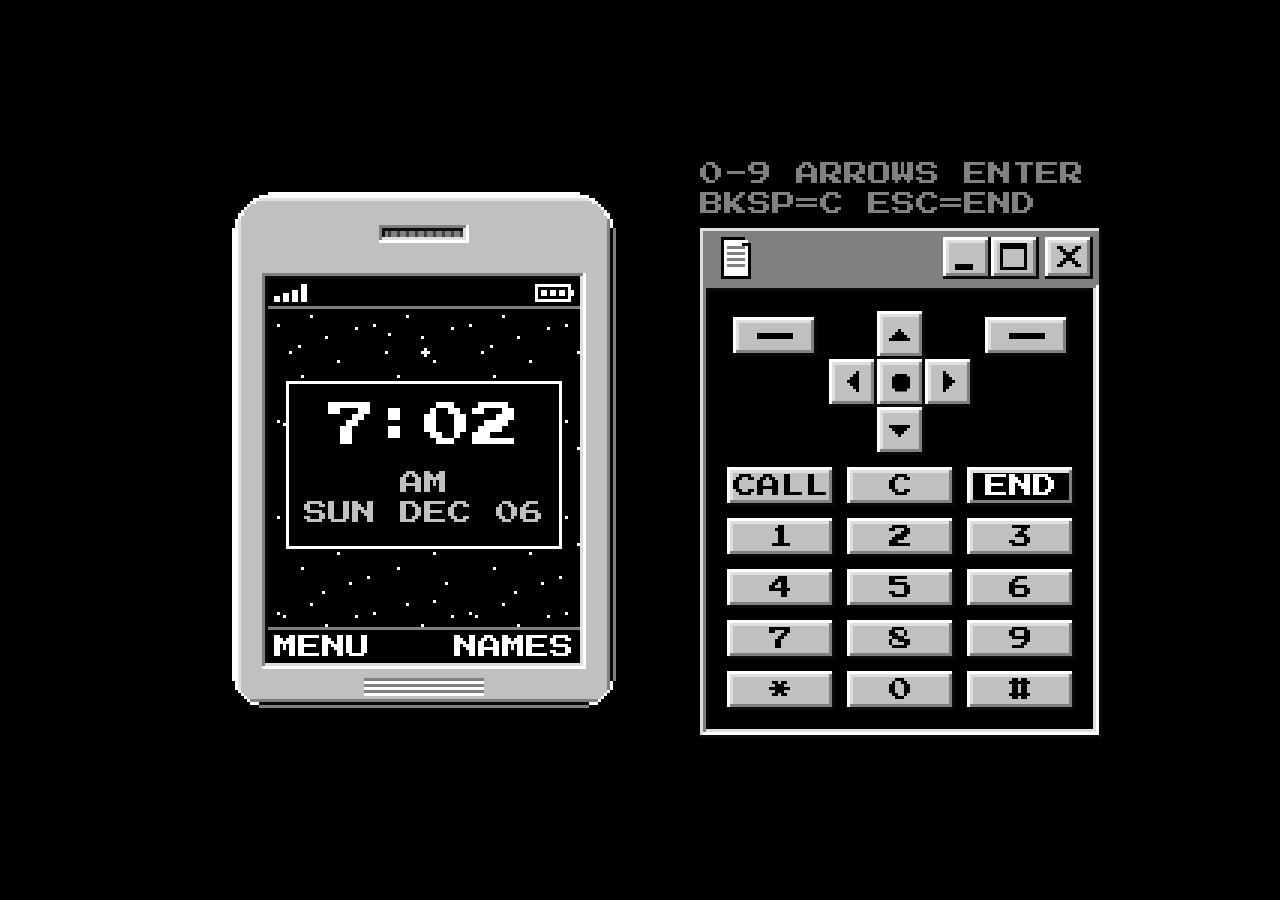
==== phone.html @ 91fae692 "phone" ====
<!DOCTYPE html>
<html lang="en">
<head>
<meta charset="UTF-8" />
<meta name="viewport" content="width=device-width, initial-scale=1.0" />
<title>Phone</title>
<link rel="stylesheet" href="window.css" />
<link rel="stylesheet" href="phone.css" />
</head>
<body>

<main class="stage">

  <!-- 左：手机屏幕 -->
  <section class="phone" aria-label="Phone">
    <div class="phone-shell"></div>
    <div class="phone-body">
      <span class="earpiece" aria-hidden="true"></span>

      <div class="lcd-frame">
        <div class="lcd" aria-live="polite">
          <div class="status" aria-hidden="true">
            <span class="sig"><i></i><i></i><i></i><i></i></span>
            <span class="bat"><i></i><i></i><i></i></span>
          </div>
          <div class="view" id="view"></div>
          <div class="soft"><span id="soft-l"></span><span id="soft-r"></span></div>
        </div>
      </div>

      <span class="hinge" aria-hidden="true"></span>
    </div>
  </section>

  <p class="hint">0-9 ARROWS ENTER<br>BKSP=C  ESC=END</p>

  <!-- 右：键盘小窗口 -->
  <div class="win keypad-win" aria-label="Keypad">

    <div class="win-title">
      <span class="win-icon"></span>
      <span class="win-btns">
        <button class="win-btn min" aria-label="Minimize" tabindex="-1"></button>
        <button class="win-btn max" aria-label="Maximize" tabindex="-1"></button>
        <button class="win-btn close" aria-label="Close" tabindex="-1"></button>
      </span>
    </div>

    <div class="win-body">
      <div class="win-content keypad" id="keypad">

        <div class="pad-top">
          <button class="key soft-key" data-key="soft-l" aria-label="Left soft key" tabindex="-1"></button>
          <div class="dpad">
            <button class="win-btn win-arrow up"    data-key="up"    aria-label="Up"    tabindex="-1"></button>
            <button class="win-btn win-arrow left"  data-key="left"  aria-label="Left"  tabindex="-1"></button>
            <button class="key ok"                  data-key="ok"    aria-label="OK"    tabindex="-1"></button>
            <button class="win-btn win-arrow right" data-key="right" aria-label="Right" tabindex="-1"></button>
            <button class="win-btn win-arrow down"  data-key="down"  aria-label="Down"  tabindex="-1"></button>
          </div>
          <button class="key soft-key" data-key="soft-r" aria-label="Right soft key" tabindex="-1"></button>
        </div>

        <div class="pad-row">
          <button class="key" data-key="call" tabindex="-1">CALL</button>
          <button class="key" data-key="c" aria-label="Clear" tabindex="-1">C</button>
          <button class="key inv" data-key="end" tabindex="-1">END</button>
        </div>

        <div class="pad-nums">
          <button class="key" data-key="1" tabindex="-1">1</button>
          <button class="key" data-key="2" tabindex="-1">2</button>
          <button class="key" data-key="3" tabindex="-1">3</button>
          <button class="key" data-key="4" tabindex="-1">4</button>
          <button class="key" data-key="5" tabindex="-1">5</button>
          <button class="key" data-key="6" tabindex="-1">6</button>
          <button class="key" data-key="7" tabindex="-1">7</button>
          <button class="key" data-key="8" tabindex="-1">8</button>
          <button class="key" data-key="9" tabindex="-1">9</button>
          <button class="key" data-key="*" tabindex="-1">*</button>
          <button class="key" data-key="0" tabindex="-1">0</button>
          <button class="key" data-key="#" tabindex="-1">#</button>
        </div>

      </div>
    </div>

  </div>

</main>

<script src="phone.js"></script>
</body>
</html>
---- window.css ----
@import url('https://fonts.googleapis.com/css2?family=Press+Start+2P&display=swap');

/* ===== 像素窗口（Win95 记事本样式，灰阶） =====
   --px 是一个"像素"在屏幕上的大小。和星空背景的 PIXEL_CSS 保持一致，像素点大小就对得上。
   窗口的大小、位置在标签的 style 里改（--w / --h / left / top）。
*/
:root {
  --px: 1px;
  --font: "Press Start 2P", "Courier New", monospace;

  /* 图标（像素画） */
  --m-min: url("data:image/svg+xml,%3Csvg xmlns='http://www.w3.org/2000/svg' width='16' height='14' viewBox='0 0 16 14' shape-rendering='crispEdges'%3E%3Cpath fill='%23000' d='M4 9h6v1h-6zM4 10h6v1h-6z'/%3E%3C/svg%3E");
  --m-max: url("data:image/svg+xml,%3Csvg xmlns='http://www.w3.org/2000/svg' width='16' height='14' viewBox='0 0 16 14' shape-rendering='crispEdges'%3E%3Cpath fill='%23000' d='M3 2h9v1h-9zM3 3h9v1h-9zM3 4h1v1h-1zM11 4h1v1h-1zM3 5h1v1h-1zM11 5h1v1h-1zM3 6h1v1h-1zM11 6h1v1h-1zM3 7h1v1h-1zM11 7h1v1h-1zM3 8h1v1h-1zM11 8h1v1h-1zM3 9h1v1h-1zM11 9h1v1h-1zM3 10h9v1h-9z'/%3E%3C/svg%3E");
  --m-close: url("data:image/svg+xml,%3Csvg xmlns='http://www.w3.org/2000/svg' width='16' height='14' viewBox='0 0 16 14' shape-rendering='crispEdges'%3E%3Cpath fill='%23000' d='M4 3h2v1h-2zM10 3h2v1h-2zM5 4h2v1h-2zM9 4h2v1h-2zM6 5h4v1h-4zM7 6h2v1h-2zM6 7h4v1h-4zM5 8h2v1h-2zM9 8h2v1h-2zM4 9h2v1h-2zM10 9h2v1h-2z'/%3E%3C/svg%3E");
  --m-up: url("data:image/svg+xml,%3Csvg xmlns='http://www.w3.org/2000/svg' width='16' height='16' viewBox='0 0 16 16' shape-rendering='crispEdges'%3E%3Cpath fill='%23000' d='M7 6h1v1h-1zM6 7h3v1h-3zM5 8h5v1h-5zM4 9h7v1h-7z'/%3E%3C/svg%3E");
  --m-down: url("data:image/svg+xml,%3Csvg xmlns='http://www.w3.org/2000/svg' width='16' height='16' viewBox='0 0 16 16' shape-rendering='crispEdges'%3E%3Cpath fill='%23000' d='M4 6h7v1h-7zM5 7h5v1h-5zM6 8h3v1h-3zM7 9h1v1h-1z'/%3E%3C/svg%3E");
  --m-left: url("data:image/svg+xml,%3Csvg xmlns='http://www.w3.org/2000/svg' width='16' height='16' viewBox='0 0 16 16' shape-rendering='crispEdges'%3E%3Cpath fill='%23000' d='M9 4h1v1h-1zM8 5h2v1h-2zM7 6h3v1h-3zM6 7h4v1h-4zM7 8h3v1h-3zM8 9h2v1h-2zM9 10h1v1h-1z'/%3E%3C/svg%3E");
  --m-right: url("data:image/svg+xml,%3Csvg xmlns='http://www.w3.org/2000/svg' width='16' height='16' viewBox='0 0 16 16' shape-rendering='crispEdges'%3E%3Cpath fill='%23000' d='M6 4h1v1h-1zM6 5h2v1h-2zM6 6h3v1h-3zM6 7h4v1h-4zM6 8h3v1h-3zM6 9h2v1h-2zM6 10h1v1h-1z'/%3E%3C/svg%3E");
  --grip: url("data:image/svg+xml,%3Csvg xmlns='http://www.w3.org/2000/svg' width='16' height='16' viewBox='0 0 16 16' shape-rendering='crispEdges'%3E%3Cpath fill='%23808080' d='M15 2h1v1h-1zM14 3h1v1h-1zM13 4h1v1h-1zM12 5h1v1h-1zM11 6h1v1h-1zM15 6h1v1h-1zM10 7h1v1h-1zM14 7h1v1h-1zM9 8h1v1h-1zM13 8h1v1h-1zM8 9h1v1h-1zM12 9h1v1h-1zM7 10h1v1h-1zM11 10h1v1h-1zM15 10h1v1h-1zM6 11h1v1h-1zM10 11h1v1h-1zM14 11h1v1h-1zM5 12h1v1h-1zM9 12h1v1h-1zM13 12h1v1h-1zM4 13h1v1h-1zM8 13h1v1h-1zM12 13h1v1h-1zM3 14h1v1h-1zM7 14h1v1h-1zM11 14h1v1h-1zM2 15h1v1h-1zM6 15h1v1h-1zM10 15h1v1h-1z'/%3E%3Cpath fill='%23fff' d='M15 3h1v1h-1zM14 4h1v1h-1zM13 5h1v1h-1zM12 6h1v1h-1zM11 7h1v1h-1zM15 7h1v1h-1zM10 8h1v1h-1zM14 8h1v1h-1zM9 9h1v1h-1zM13 9h1v1h-1zM8 10h1v1h-1zM12 10h1v1h-1zM7 11h1v1h-1zM11 11h1v1h-1zM15 11h1v1h-1zM6 12h1v1h-1zM10 12h1v1h-1zM14 12h1v1h-1zM5 13h1v1h-1zM9 13h1v1h-1zM13 13h1v1h-1zM4 14h1v1h-1zM8 14h1v1h-1zM12 14h1v1h-1zM3 15h1v1h-1zM7 15h1v1h-1zM11 15h1v1h-1z'/%3E%3C/svg%3E");
  --icon: url("data:image/svg+xml,%3Csvg xmlns='http://www.w3.org/2000/svg' width='16' height='16' viewBox='0 0 16 16' shape-rendering='crispEdges'%3E%3Cpath fill='%23000' d='M3 1h8v1h-8zM3 2h1v1h-1zM9 2h1v1h-1zM11 2h1v1h-1zM3 3h1v1h-1zM9 3h4v1h-4zM3 4h1v1h-1zM12 4h1v1h-1zM3 5h1v1h-1zM12 5h1v1h-1zM3 6h1v1h-1zM12 6h1v1h-1zM3 7h1v1h-1zM12 7h1v1h-1zM3 8h1v1h-1zM12 8h1v1h-1zM3 9h1v1h-1zM12 9h1v1h-1zM3 10h1v1h-1zM12 10h1v1h-1zM3 11h1v1h-1zM12 11h1v1h-1zM3 12h1v1h-1zM12 12h1v1h-1zM3 13h1v1h-1zM12 13h1v1h-1zM3 14h10v1h-10z'/%3E%3Cpath fill='%23fff' d='M4 2h8v1h-8zM4 3h6v1h-6zM4 4h1v1h-1zM11 4h1v1h-1zM4 5h8v1h-8zM4 6h1v1h-1zM11 6h1v1h-1zM4 7h8v1h-8zM4 8h1v1h-1zM11 8h1v1h-1zM4 9h8v1h-8zM4 10h1v1h-1zM11 10h1v1h-1zM4 11h8v1h-8zM4 12h8v1h-8zM4 13h8v1h-8z'/%3E%3Cpath fill='%23808080' d='M5 4h6v1h-6zM5 6h6v1h-6zM5 8h6v1h-6zM5 10h6v1h-6z'/%3E%3C/svg%3E");
}

.win {
  --u: var(--px);
  --face: #c0c0c0;
  --hi: #fff;
  --lo: #dfdfdf;
  --sh: #808080;
  --dk: #0a0a0a;
  --title-bg: #808080;       /* 没激活的标题栏：灰底 */
  --title-fg: #c0c0c0;

  /* 四种立体边：凸起 / 按下 / 凹陷 / 窗口外框 */
  --raised:
    inset calc(var(--u) * -1) calc(var(--u) * -1) var(--dk),
    inset var(--u) var(--u) var(--hi),
    inset calc(var(--u) * -2) calc(var(--u) * -2) var(--sh),
    inset calc(var(--u) * 2) calc(var(--u) * 2) var(--lo);
  --pressed:
    inset calc(var(--u) * -1) calc(var(--u) * -1) var(--hi),
    inset var(--u) var(--u) var(--dk),
    inset calc(var(--u) * -2) calc(var(--u) * -2) var(--lo),
    inset calc(var(--u) * 2) calc(var(--u) * 2) var(--sh);
  --sunken:
    inset calc(var(--u) * -1) calc(var(--u) * -1) var(--hi),
    inset var(--u) var(--u) var(--sh),
    inset calc(var(--u) * -2) calc(var(--u) * -2) var(--lo),
    inset calc(var(--u) * 2) calc(var(--u) * 2) var(--dk);
  --frame:
    inset calc(var(--u) * -1) calc(var(--u) * -1) var(--dk),
    inset var(--u) var(--u) var(--lo),
    inset calc(var(--u) * -2) calc(var(--u) * -2) var(--sh),
    inset calc(var(--u) * 2) calc(var(--u) * 2) var(--hi);

  position: absolute;
  box-sizing: border-box;
  display: flex;
  flex-direction: column;
  width: var(--w, 600px);
  height: var(--h, 420px);
  padding: calc(var(--u) * 1);
  color: #000;
  background: var(--face);
  box-shadow: var(--frame);
  font: calc(var(--u) * 4)/1 var(--font);
  user-select: none;
}
.win *, .win *::before, .win *::after { box-sizing: border-box; }

/* 当前正在用的窗口：标题栏变黑底白字 */
.win.active { --title-bg: #000; --title-fg: #fff; }

/* ---------- 标题栏 ---------- */
.win-title {
  flex: none;
  display: flex;
  align-items: center;
  height: calc(var(--u) * 18);
  padding: calc(var(--u) * 2) calc(var(--u) * 2) calc(var(--u) * 2) calc(var(--u) * 3);
  color: var(--title-fg);
  background: var(--title-bg);
}
.win-icon {
  flex: none;
  width: calc(var(--u) * 16);
  height: calc(var(--u) * 16);
  margin-right: calc(var(--u) * 3);
  background: var(--icon) center / 100% 100% no-repeat;
}
.win-name {
  flex: 1;
  min-width: 0;
  overflow: hidden;
  white-space: nowrap;
  text-overflow: ellipsis;
  text-shadow: var(--u) 0 0 currentColor;   /* 像素式"加粗" */
}
.win-btns { flex: none; display: flex; margin-left: auto; }
.win-btns .win-btn:last-child { margin-left: calc(var(--u) * 2); }

/* ---------- 按钮（标题栏三个 + 滚动条箭头） ---------- */
.win-btn {
  position: relative;
  flex: none;
  width: calc(var(--u) * 16);
  height: calc(var(--u) * 14);
  padding: 0;
  border: 0;
  color: #000;
  background: var(--face);
  box-shadow: var(--raised);
  cursor: pointer;
}
.win-btn::after {
  content: "";
  position: absolute;
  inset: 0;
  background: currentColor;
  -webkit-mask: var(--g) 0 0 / 100% 100% no-repeat;
          mask: var(--g) 0 0 / 100% 100% no-repeat;
}
.win-btn:active { box-shadow: var(--pressed); }
.win-btn:active::after { transform: translate(var(--u), var(--u)); }
.win-btn:focus-visible { outline: calc(var(--u)) dotted #000; outline-offset: calc(var(--u) * -4); }
.win-btn.min   { --g: var(--m-min); }
.win-btn.max   { --g: var(--m-max); }
.win-btn.close { --g: var(--m-close); }

.win-arrow { height: calc(var(--u) * 16); }
.win-arrow.up    { --g: var(--m-up); }
.win-arrow.down  { --g: var(--m-down); }
.win-arrow.left  { --g: var(--m-left); }
.win-arrow.right { --g: var(--m-right); }

/* 灰掉的箭头（没有内容可滚动时）：灰字 + 白色阴影 */
.win-arrow.is-off { cursor: default; color: var(--sh); }
.win-arrow.is-off::before {
  content: "";
  position: absolute;
  inset: 0;
  background: var(--hi);
  -webkit-mask: var(--g) 0 0 / 100% 100% no-repeat;
          mask: var(--g) 0 0 / 100% 100% no-repeat;
  transform: translate(var(--u), var(--u));
}
.win-arrow.is-off:active { box-shadow: var(--raised); }
.win-arrow.is-off:active::after { transform: none; }

/* ---------- 菜单栏 ---------- */
.win-menu {
  flex: none;
  display: flex;
  align-items: center;
  height: calc(var(--u) * 18);
  padding: 0 calc(var(--u) * 2);
}
.win-menu span { padding: calc(var(--u) * 3) calc(var(--u) * 6); cursor: default; }
.win-menu span:hover { color: var(--hi); background: #000; }
.win-menu u { text-decoration-thickness: var(--u); text-underline-offset: var(--u); }

/* ---------- 窗口主体：一圈凹陷边，里面是黑色内容区 ---------- */
.win-body {
  flex: 1;
  min-height: 0;
  display: grid;
  grid-template-columns: 1fr;
  grid-template-rows: 1fr;
  padding: calc(var(--u) * 2);
  background: var(--face);
  box-shadow: var(--sunken);
}
.win-content {
  min-width: 0;
  min-height: 0;
  overflow: hidden;
  color: #fff;
  background: #000;
}

/* 滚动条：加上 has-scroll 才会出现 */
.win-vscroll, .win-hscroll, .win-grip { display: none; }
.win.has-scroll .win-body {
  grid-template-columns: 1fr calc(var(--u) * 16);
  grid-template-rows: 1fr calc(var(--u) * 16);
}
.win.has-scroll .win-vscroll { display: flex; flex-direction: column; }
.win.has-scroll .win-hscroll { display: flex; }
.win.has-scroll .win-grip {
  display: block;
  background: var(--grip) 0 0 / 100% 100% no-repeat, var(--face);
}

/* 滚动条轨道：黑白相间的 1 像素棋盘格 */
.win-track {
  flex: 1;
  min-width: 0;
  min-height: 0;
  background:
    conic-gradient(var(--hi) 25%, var(--face) 0 50%, var(--hi) 0 75%, var(--face) 0)
    0 0 / calc(var(--u) * 2) calc(var(--u) * 2);
}


.win {
  position: absolute;
  left: 80px;
  top: 60px;
  --w: 300px;
  --h: 300px;
}

.win-title {
  cursor: grab;
  touch-action: none;
  user-select: none;
}

.win-title:active {
  cursor: grabbing;
}

.win-content {
  display: flex;
  justify-content: center;
  align-items: center;
}

.star-idle {
  display: block;
  width: 280px;
  height: auto;

  object-fit: contain;
  image-rendering: pixelated;
  animation: starIdle 3s ease-in-out infinite;
}

@keyframes starIdle {
  0%,
  100% {
    transform: translateY(0);
  }

  50% {
    transform: translateY(-4px);
  }
}


/* ================= 对话记录窗口（可滚动） =================
   用法：窗口加上 has-vscroll，内容区加上 win-scroll log；
   滚动条的外观和功能由 window.js 里的 initScroll 负责。
*/
.win-track { position: relative; }

.win.has-vscroll .win-body {
  grid-template-columns: 1fr calc(var(--u) * 16);
  grid-template-rows: 1fr;
}
.win.has-vscroll .win-vscroll { display: flex; flex-direction: column; }

/* 内容区自己滚动，但藏起系统自带的滚动条（用我们画的那条） */
.win-scroll { overflow-y: auto; scrollbar-width: none; }
.win-scroll::-webkit-scrollbar { display: none; }
.win-scroll:focus-visible {
  outline: var(--u) dotted var(--sh);
  outline-offset: calc(var(--u) * -2);
}

/* 滑块：凸起的小方块 */
.win-thumb {
  position: absolute;
  left: 0;
  right: 0;
  top: 0;
  background: var(--face);
  box-shadow: var(--raised);
  cursor: default;
  touch-action: none;
}
.win-thumb[hidden] { display: none; }

/* 对话记录的文字（Press Start 2P 用 8 的倍数最清晰） */
.win-content.log {
  display: block;                   /* 覆盖上面 .win-content 的居中布局 */
  padding: calc(var(--u) * 8);
  font: calc(var(--u) * 8)/1.9 var(--font);
  font-family: var(--font), "Microsoft YaHei", "PingFang SC", sans-serif;
  user-select: text;
}
.log .line { margin: 0 0 calc(var(--u) * 8); }
.log .who {                         /* 说话人：反白小牌子 */
  display: inline-block;
  margin-right: calc(var(--u) * 3);
  padding: calc(var(--u) * 2) calc(var(--u) * 3);
  line-height: 1;
  color: #000;
  background: #fff;
}
.log .me .who {                     /* 玩家自己：黑底白框 */
  color: #fff;
  background: #000;
  box-shadow: inset 0 0 0 var(--u) #fff;
}
---- phone.css ----
/* ===== 手机页面（黑白像素风格）=====
   需要和 window.css 放在同一个文件夹里：键盘小窗口直接用它的窗口样式和按钮图标。
   整个页面按一个 360×200 的"像素格子"来排版，phone.js 会算出一个整数倍的 --px，
   所以不管屏幕多大，像素点都是一样大，也不会出现滚动条。
*/
:root {
  /* 图标、壁纸、手机外壳的像素圆角（脚本生成，不用手改） */
  --ico-msg: url("data:image/svg+xml,%3Csvg xmlns='http://www.w3.org/2000/svg' width='12' height='12' viewBox='0 0 12 12' shape-rendering='crispEdges'%3E%3Cpath fill='%23000' d='M1 1h10v1h-10zM1 2h2v1h-2zM9 2h2v1h-2zM1 3h1v1h-1zM3 3h1v1h-1zM8 3h1v1h-1zM10 3h1v1h-1zM1 4h1v1h-1zM4 4h1v1h-1zM7 4h1v1h-1zM10 4h1v1h-1zM1 5h1v1h-1zM5 5h2v1h-2zM10 5h1v1h-1zM1 6h1v1h-1zM10 6h1v1h-1zM1 7h1v1h-1zM10 7h1v1h-1zM1 8h1v1h-1zM10 8h1v1h-1zM1 9h10v1h-10z'/%3E%3C/svg%3E");
  --ico-name: url("data:image/svg+xml,%3Csvg xmlns='http://www.w3.org/2000/svg' width='12' height='12' viewBox='0 0 12 12' shape-rendering='crispEdges'%3E%3Cpath fill='%23000' d='M4 1h4v1h-4zM3 2h6v1h-6zM3 3h6v1h-6zM3 4h6v1h-6zM4 5h4v1h-4zM2 7h8v1h-8zM1 8h10v1h-10zM1 9h10v1h-10zM1 10h10v1h-10z'/%3E%3C/svg%3E");
  --ico-log: url("data:image/svg+xml,%3Csvg xmlns='http://www.w3.org/2000/svg' width='12' height='12' viewBox='0 0 12 12' shape-rendering='crispEdges'%3E%3Cpath fill='%23000' d='M1 2h2v1h-2zM4 2h7v1h-7zM1 4h2v1h-2zM4 4h7v1h-7zM1 6h2v1h-2zM4 6h7v1h-7zM1 8h2v1h-2zM4 8h7v1h-7z'/%3E%3C/svg%3E");
  --ico-note: url("data:image/svg+xml,%3Csvg xmlns='http://www.w3.org/2000/svg' width='12' height='12' viewBox='0 0 12 12' shape-rendering='crispEdges'%3E%3Cpath fill='%23000' d='M2 1h8v1h-8zM2 2h1v1h-1zM9 2h1v1h-1zM2 3h1v1h-1zM4 3h4v1h-4zM9 3h1v1h-1zM2 4h1v1h-1zM9 4h1v1h-1zM2 5h1v1h-1zM4 5h4v1h-4zM9 5h1v1h-1zM2 6h1v1h-1zM9 6h1v1h-1zM2 7h1v1h-1zM4 7h4v1h-4zM9 7h1v1h-1zM2 8h1v1h-1zM9 8h1v1h-1zM2 9h8v1h-8z'/%3E%3C/svg%3E");
  --ico-pics: url("data:image/svg+xml,%3Csvg xmlns='http://www.w3.org/2000/svg' width='12' height='12' viewBox='0 0 12 12' shape-rendering='crispEdges'%3E%3Cpath fill='%23000' d='M1 1h10v1h-10zM1 2h1v1h-1zM10 2h1v1h-1zM1 3h1v1h-1zM3 3h2v1h-2zM10 3h1v1h-1zM1 4h1v1h-1zM3 4h2v1h-2zM7 4h1v1h-1zM10 4h1v1h-1zM1 5h1v1h-1zM6 5h3v1h-3zM10 5h1v1h-1zM1 6h1v1h-1zM4 6h5v1h-5zM10 6h1v1h-1zM1 7h1v1h-1zM3 7h8v1h-8zM1 8h10v1h-10z'/%3E%3C/svg%3E");
  --ico-clok: url("data:image/svg+xml,%3Csvg xmlns='http://www.w3.org/2000/svg' width='12' height='12' viewBox='0 0 12 12' shape-rendering='crispEdges'%3E%3Cpath fill='%23000' d='M3 0h6v1h-6zM2 1h2v1h-2zM8 1h2v1h-2zM1 2h2v1h-2zM9 2h2v1h-2zM1 3h1v1h-1zM5 3h1v1h-1zM10 3h1v1h-1zM1 4h1v1h-1zM5 4h1v1h-1zM10 4h1v1h-1zM1 5h1v1h-1zM5 5h4v1h-4zM10 5h1v1h-1zM1 6h1v1h-1zM10 6h1v1h-1zM1 7h2v1h-2zM9 7h2v1h-2zM2 8h2v1h-2zM8 8h2v1h-2zM3 9h6v1h-6z'/%3E%3C/svg%3E");
  --ico-scop: url("data:image/svg+xml,%3Csvg xmlns='http://www.w3.org/2000/svg' width='12' height='12' viewBox='0 0 12 12' shape-rendering='crispEdges'%3E%3Cpath fill='%23000' d='M5 0h2v1h-2zM5 1h2v1h-2zM4 2h4v1h-4zM0 3h12v1h-12zM1 4h10v1h-10zM2 5h8v1h-8zM3 6h6v1h-6zM2 7h3v1h-3zM7 7h3v1h-3zM1 8h3v1h-3zM8 8h3v1h-3zM1 9h2v1h-2zM9 9h2v1h-2z'/%3E%3C/svg%3E");
  --ico-sets: url("data:image/svg+xml,%3Csvg xmlns='http://www.w3.org/2000/svg' width='12' height='12' viewBox='0 0 12 12' shape-rendering='crispEdges'%3E%3Cpath fill='%23000' d='M5 0h2v1h-2zM2 1h1v1h-1zM4 1h4v1h-4zM9 1h1v1h-1zM1 2h4v1h-4zM7 2h4v1h-4zM2 3h2v1h-2zM8 3h2v1h-2zM1 4h2v1h-2zM9 4h2v1h-2zM0 5h3v1h-3zM9 5h3v1h-3zM0 6h3v1h-3zM9 6h3v1h-3zM1 7h2v1h-2zM9 7h2v1h-2zM2 8h2v1h-2zM8 8h2v1h-2zM1 9h4v1h-4zM7 9h4v1h-4zM2 10h1v1h-1zM4 10h4v1h-4zM9 10h1v1h-1zM5 11h2v1h-2z'/%3E%3C/svg%3E");
  --ico-info: url("data:image/svg+xml,%3Csvg xmlns='http://www.w3.org/2000/svg' width='12' height='12' viewBox='0 0 12 12' shape-rendering='crispEdges'%3E%3Cpath fill='%23000' d='M1 1h10v1h-10zM1 2h1v1h-1zM10 2h1v1h-1zM1 3h1v1h-1zM5 3h2v1h-2zM10 3h1v1h-1zM1 4h1v1h-1zM10 4h1v1h-1zM1 5h1v1h-1zM5 5h2v1h-2zM10 5h1v1h-1zM1 6h1v1h-1zM5 6h2v1h-2zM10 6h1v1h-1zM1 7h1v1h-1zM5 7h2v1h-2zM10 7h1v1h-1zM1 8h1v1h-1zM5 8h2v1h-2zM10 8h1v1h-1zM1 9h10v1h-10z'/%3E%3C/svg%3E");
  --stars-a: url("data:image/svg+xml,%3Csvg xmlns='http://www.w3.org/2000/svg' width='32' height='32' viewBox='0 0 32 32' shape-rendering='crispEdges'%3E%3Cpath fill='%23fff' d='M14 2h1v1h-1zM3 5h1v1h-1zM29 6h1v1h-1zM19 9h1v1h-1zM7 14h1v1h-1zM23 17h1v1h-1zM11 22h1v1h-1zM27 27h1v1h-1z'/%3E%3C/svg%3E");
  --stars-b: url("data:image/svg+xml,%3Csvg xmlns='http://www.w3.org/2000/svg' width='64' height='64' viewBox='0 0 64 64' shape-rendering='crispEdges'%3E%3Cpath fill='%23fff' d='M40 8h1v1h-1zM10 12h1v1h-1zM52 13h1v1h-1zM51 14h3v1h-3zM52 15h1v1h-1zM33 25h1v1h-1zM18 30h1v1h-1zM55 33h1v1h-1zM5 38h1v1h-1zM30 43h1v1h-1zM29 44h3v1h-3zM30 45h1v1h-1zM22 50h1v1h-1zM60 55h1v1h-1zM47 58h1v1h-1z'/%3E%3C/svg%3E");
  --clip-shell: polygon(calc(var(--px) * 0) calc(var(--px) * 16), calc(var(--px) * 0) calc(var(--px) * 15), calc(var(--px) * 0) calc(var(--px) * 14), calc(var(--px) * 0) calc(var(--px) * 13), calc(var(--px) * 0) calc(var(--px) * 12), calc(var(--px) * 1) calc(var(--px) * 12), calc(var(--px) * 1) calc(var(--px) * 11), calc(var(--px) * 1) calc(var(--px) * 10), calc(var(--px) * 1) calc(var(--px) * 9), calc(var(--px) * 2) calc(var(--px) * 9), calc(var(--px) * 2) calc(var(--px) * 8), calc(var(--px) * 2) calc(var(--px) * 7), calc(var(--px) * 3) calc(var(--px) * 7), calc(var(--px) * 3) calc(var(--px) * 6), calc(var(--px) * 4) calc(var(--px) * 6), calc(var(--px) * 4) calc(var(--px) * 5), calc(var(--px) * 5) calc(var(--px) * 5), calc(var(--px) * 5) calc(var(--px) * 4), calc(var(--px) * 6) calc(var(--px) * 4), calc(var(--px) * 6) calc(var(--px) * 3), calc(var(--px) * 7) calc(var(--px) * 3), calc(var(--px) * 7) calc(var(--px) * 2), calc(var(--px) * 9) calc(var(--px) * 2), calc(var(--px) * 9) calc(var(--px) * 1), calc(var(--px) * 12) calc(var(--px) * 1), calc(var(--px) * 12) calc(var(--px) * 0), calc(100% - var(--px) * 12) calc(var(--px) * 0), calc(100% - var(--px) * 12) calc(var(--px) * 1), calc(100% - var(--px) * 9) calc(var(--px) * 1), calc(100% - var(--px) * 9) calc(var(--px) * 2), calc(100% - var(--px) * 7) calc(var(--px) * 2), calc(100% - var(--px) * 7) calc(var(--px) * 3), calc(100% - var(--px) * 6) calc(var(--px) * 3), calc(100% - var(--px) * 6) calc(var(--px) * 4), calc(100% - var(--px) * 5) calc(var(--px) * 4), calc(100% - var(--px) * 5) calc(var(--px) * 5), calc(100% - var(--px) * 4) calc(var(--px) * 5), calc(100% - var(--px) * 4) calc(var(--px) * 6), calc(100% - var(--px) * 3) calc(var(--px) * 6), calc(100% - var(--px) * 3) calc(var(--px) * 7), calc(100% - var(--px) * 2) calc(var(--px) * 7), calc(100% - var(--px) * 2) calc(var(--px) * 8), calc(100% - var(--px) * 2) calc(var(--px) * 9), calc(100% - var(--px) * 1) calc(var(--px) * 9), calc(100% - var(--px) * 1) calc(var(--px) * 10), calc(100% - var(--px) * 1) calc(var(--px) * 11), calc(100% - var(--px) * 1) calc(var(--px) * 12), calc(100% - var(--px) * 0) calc(var(--px) * 12), calc(100% - var(--px) * 0) calc(var(--px) * 13), calc(100% - var(--px) * 0) calc(var(--px) * 14), calc(100% - var(--px) * 0) calc(var(--px) * 15), calc(100% - var(--px) * 0) calc(var(--px) * 16), calc(100% - var(--px) * 0) calc(100% - var(--px) * 12), calc(100% - var(--px) * 0) calc(100% - var(--px) * 11), calc(100% - var(--px) * 0) calc(100% - var(--px) * 10), calc(100% - var(--px) * 0) calc(100% - var(--px) * 9), calc(100% - var(--px) * 1) calc(100% - var(--px) * 9), calc(100% - var(--px) * 1) calc(100% - var(--px) * 8), calc(100% - var(--px) * 1) calc(100% - var(--px) * 7), calc(100% - var(--px) * 1) calc(100% - var(--px) * 6), calc(100% - var(--px) * 2) calc(100% - var(--px) * 6), calc(100% - var(--px) * 2) calc(100% - var(--px) * 5), calc(100% - var(--px) * 3) calc(100% - var(--px) * 5), calc(100% - var(--px) * 3) calc(100% - var(--px) * 4), calc(100% - var(--px) * 4) calc(100% - var(--px) * 4), calc(100% - var(--px) * 4) calc(100% - var(--px) * 3), calc(100% - var(--px) * 5) calc(100% - var(--px) * 3), calc(100% - var(--px) * 5) calc(100% - var(--px) * 2), calc(100% - var(--px) * 6) calc(100% - var(--px) * 2), calc(100% - var(--px) * 6) calc(100% - var(--px) * 1), calc(100% - var(--px) * 9) calc(100% - var(--px) * 1), calc(100% - var(--px) * 9) calc(100% - var(--px) * 0), calc(var(--px) * 9) calc(100% - var(--px) * 0), calc(var(--px) * 9) calc(100% - var(--px) * 1), calc(var(--px) * 6) calc(100% - var(--px) * 1), calc(var(--px) * 6) calc(100% - var(--px) * 2), calc(var(--px) * 5) calc(100% - var(--px) * 2), calc(var(--px) * 5) calc(100% - var(--px) * 3), calc(var(--px) * 4) calc(100% - var(--px) * 3), calc(var(--px) * 4) calc(100% - var(--px) * 4), calc(var(--px) * 3) calc(100% - var(--px) * 4), calc(var(--px) * 3) calc(100% - var(--px) * 5), calc(var(--px) * 2) calc(100% - var(--px) * 5), calc(var(--px) * 2) calc(100% - var(--px) * 6), calc(var(--px) * 1) calc(100% - var(--px) * 6), calc(var(--px) * 1) calc(100% - var(--px) * 7), calc(var(--px) * 1) calc(100% - var(--px) * 8), calc(var(--px) * 1) calc(100% - var(--px) * 9), calc(var(--px) * 0) calc(100% - var(--px) * 9), calc(var(--px) * 0) calc(100% - var(--px) * 10), calc(var(--px) * 0) calc(100% - var(--px) * 11), calc(var(--px) * 0) calc(100% - var(--px) * 12));
  --clip-body: polygon(calc(var(--px) * 0) calc(var(--px) * 15), calc(var(--px) * 0) calc(var(--px) * 14), calc(var(--px) * 0) calc(var(--px) * 13), calc(var(--px) * 0) calc(var(--px) * 12), calc(var(--px) * 0) calc(var(--px) * 11), calc(var(--px) * 1) calc(var(--px) * 11), calc(var(--px) * 1) calc(var(--px) * 10), calc(var(--px) * 1) calc(var(--px) * 9), calc(var(--px) * 1) calc(var(--px) * 8), calc(var(--px) * 2) calc(var(--px) * 8), calc(var(--px) * 2) calc(var(--px) * 7), calc(var(--px) * 3) calc(var(--px) * 7), calc(var(--px) * 3) calc(var(--px) * 6), calc(var(--px) * 3) calc(var(--px) * 5), calc(var(--px) * 4) calc(var(--px) * 5), calc(var(--px) * 4) calc(var(--px) * 4), calc(var(--px) * 5) calc(var(--px) * 4), calc(var(--px) * 5) calc(var(--px) * 3), calc(var(--px) * 7) calc(var(--px) * 3), calc(var(--px) * 7) calc(var(--px) * 2), calc(var(--px) * 8) calc(var(--px) * 2), calc(var(--px) * 8) calc(var(--px) * 1), calc(var(--px) * 11) calc(var(--px) * 1), calc(var(--px) * 11) calc(var(--px) * 0), calc(100% - var(--px) * 11) calc(var(--px) * 0), calc(100% - var(--px) * 11) calc(var(--px) * 1), calc(100% - var(--px) * 8) calc(var(--px) * 1), calc(100% - var(--px) * 8) calc(var(--px) * 2), calc(100% - var(--px) * 7) calc(var(--px) * 2), calc(100% - var(--px) * 7) calc(var(--px) * 3), calc(100% - var(--px) * 5) calc(var(--px) * 3), calc(100% - var(--px) * 5) calc(var(--px) * 4), calc(100% - var(--px) * 4) calc(var(--px) * 4), calc(100% - var(--px) * 4) calc(var(--px) * 5), calc(100% - var(--px) * 3) calc(var(--px) * 5), calc(100% - var(--px) * 3) calc(var(--px) * 6), calc(100% - var(--px) * 3) calc(var(--px) * 7), calc(100% - var(--px) * 2) calc(var(--px) * 7), calc(100% - var(--px) * 2) calc(var(--px) * 8), calc(100% - var(--px) * 1) calc(var(--px) * 8), calc(100% - var(--px) * 1) calc(var(--px) * 9), calc(100% - var(--px) * 1) calc(var(--px) * 10), calc(100% - var(--px) * 1) calc(var(--px) * 11), calc(100% - var(--px) * 0) calc(var(--px) * 11), calc(100% - var(--px) * 0) calc(var(--px) * 12), calc(100% - var(--px) * 0) calc(var(--px) * 13), calc(100% - var(--px) * 0) calc(var(--px) * 14), calc(100% - var(--px) * 0) calc(var(--px) * 15), calc(100% - var(--px) * 0) calc(100% - var(--px) * 11), calc(100% - var(--px) * 0) calc(100% - var(--px) * 10), calc(100% - var(--px) * 0) calc(100% - var(--px) * 9), calc(100% - var(--px) * 0) calc(100% - var(--px) * 8), calc(100% - var(--px) * 1) calc(100% - var(--px) * 8), calc(100% - var(--px) * 1) calc(100% - var(--px) * 7), calc(100% - var(--px) * 1) calc(100% - var(--px) * 6), calc(100% - var(--px) * 1) calc(100% - var(--px) * 5), calc(100% - var(--px) * 2) calc(100% - var(--px) * 5), calc(100% - var(--px) * 2) calc(100% - var(--px) * 4), calc(100% - var(--px) * 3) calc(100% - var(--px) * 4), calc(100% - var(--px) * 3) calc(100% - var(--px) * 3), calc(100% - var(--px) * 4) calc(100% - var(--px) * 3), calc(100% - var(--px) * 4) calc(100% - var(--px) * 2), calc(100% - var(--px) * 5) calc(100% - var(--px) * 2), calc(100% - var(--px) * 5) calc(100% - var(--px) * 1), calc(100% - var(--px) * 8) calc(100% - var(--px) * 1), calc(100% - var(--px) * 8) calc(100% - var(--px) * 0), calc(var(--px) * 8) calc(100% - var(--px) * 0), calc(var(--px) * 8) calc(100% - var(--px) * 1), calc(var(--px) * 5) calc(100% - var(--px) * 1), calc(var(--px) * 5) calc(100% - var(--px) * 2), calc(var(--px) * 4) calc(100% - var(--px) * 2), calc(var(--px) * 4) calc(100% - var(--px) * 3), calc(var(--px) * 3) calc(100% - var(--px) * 3), calc(var(--px) * 3) calc(100% - var(--px) * 4), calc(var(--px) * 2) calc(100% - var(--px) * 4), calc(var(--px) * 2) calc(100% - var(--px) * 5), calc(var(--px) * 1) calc(100% - var(--px) * 5), calc(var(--px) * 1) calc(100% - var(--px) * 6), calc(var(--px) * 1) calc(100% - var(--px) * 7), calc(var(--px) * 1) calc(100% - var(--px) * 8), calc(var(--px) * 0) calc(100% - var(--px) * 8), calc(var(--px) * 0) calc(100% - var(--px) * 9), calc(var(--px) * 0) calc(100% - var(--px) * 10), calc(var(--px) * 0) calc(100% - var(--px) * 11));
}

* { box-sizing: border-box; }

html, body {
  height: 100%;
  margin: 0;
  overflow: hidden;            /* 不让页面滚动 */
  background: #000;
}
body {
  display: grid;
  place-items: center;
  font-family: var(--font);
}

/* 整个舞台：360 × 200 个像素格子，居中 */
.stage {
  --u: var(--px);
  --face: #c0c0c0;
  --hi: #fff;
  --lo: #dfdfdf;
  --sh: #808080;
  --dk: #0a0a0a;
  --raised:
    inset calc(var(--u) * -1) calc(var(--u) * -1) var(--dk),
    inset var(--u) var(--u) var(--hi),
    inset calc(var(--u) * -2) calc(var(--u) * -2) var(--sh),
    inset calc(var(--u) * 2) calc(var(--u) * 2) var(--lo);
  --pressed:
    inset calc(var(--u) * -1) calc(var(--u) * -1) var(--hi),
    inset var(--u) var(--u) var(--dk),
    inset calc(var(--u) * -2) calc(var(--u) * -2) var(--lo),
    inset calc(var(--u) * 2) calc(var(--u) * 2) var(--sh);
  --sunken:
    inset calc(var(--u) * -1) calc(var(--u) * -1) var(--hi),
    inset var(--u) var(--u) var(--sh),
    inset calc(var(--u) * -2) calc(var(--u) * -2) var(--lo),
    inset calc(var(--u) * 2) calc(var(--u) * 2) var(--dk);

  position: relative;
  width: calc(var(--u) * 360);
  height: calc(var(--u) * 200);
  color: #fff;
  font: calc(var(--u) * 8)/1.25 var(--font);
  user-select: none;
  -webkit-tap-highlight-color: transparent;
}
.stage *, .stage *::before, .stage *::after { box-sizing: border-box; }

/* 右上角的操作提示 */
.hint {
  position: absolute;
  left: calc(var(--u) * 200);
  top: calc(var(--u) * 3);
  margin: 0;
  color: var(--sh);
  font: calc(var(--u) * 8)/calc(var(--u) * 10) var(--font);
}

/* ================= 手机（左） ================= */
.phone {
  position: absolute;
  left: calc(var(--u) * 44);
  top: calc(var(--u) * 14);
  width: calc(var(--u) * 128);
  height: calc(var(--u) * 172);
}
.phone-shell {                       /* 最外面一圈：左上亮、右下暗 */
  position: absolute;
  inset: 0;
  background: var(--hi);
  box-shadow: inset calc(var(--u) * -1) calc(var(--u) * -1) 0 var(--sh);
  clip-path: var(--clip-shell);
}
.phone-body {                        /* 机身 */
  position: absolute;
  inset: var(--u);
  background: var(--face);
  box-shadow: var(--raised);
  clip-path: var(--clip-body);
}
.earpiece {                          /* 听筒 */
  position: absolute;
  left: 50%;
  top: calc(var(--u) * 10);
  width: calc(var(--u) * 30);
  height: calc(var(--u) * 6);
  margin-left: calc(var(--u) * -15);
  background: repeating-linear-gradient(90deg, #404040 0 var(--u), var(--sh) var(--u) calc(var(--u) * 3));
  box-shadow: var(--sunken);
}
.hinge {                             /* 机身下面的横纹 */
  position: absolute;
  left: 50%;
  bottom: calc(var(--u) * 3);
  width: calc(var(--u) * 40);
  height: calc(var(--u) * 6);
  margin-left: calc(var(--u) * -20);
  background: repeating-linear-gradient(180deg, var(--sh) 0 var(--u), var(--hi) var(--u) calc(var(--u) * 2));
}

/* 屏幕边框：凹进去 */
.lcd-frame {
  position: absolute;
  left: calc(var(--u) * 9);
  top: calc(var(--u) * 26);
  width: calc(var(--u) * 108);
  height: calc(var(--u) * 132);
  background: #000;
  box-shadow: var(--sunken);
}

/* ---------- 屏幕本体：104 × 128 个像素格子，一行 13 个字 ---------- */
.lcd {
  position: absolute;
  left: calc(var(--u) * 2);
  top: calc(var(--u) * 2);
  width: calc(var(--u) * 104);
  height: calc(var(--u) * 128);
  overflow: hidden;
  color: #fff;
  background: #000;
  font: calc(var(--u) * 8)/calc(var(--u) * 10) var(--font);
  white-space: nowrap;
}

/* 顶部状态栏：信号 + 电量 */
.status {
  position: absolute;
  left: 0;
  right: 0;
  top: 0;
  height: calc(var(--u) * 10);
  display: flex;
  justify-content: space-between;
  align-items: center;
  padding: 0 calc(var(--u) * 2);
  border-bottom: var(--u) solid var(--sh);
}
.sig { display: flex; align-items: flex-end; gap: var(--u); height: calc(var(--u) * 6); }
.sig i { display: block; width: calc(var(--u) * 2); background: #fff; }
.sig i:nth-child(1) { height: calc(var(--u) * 2); }
.sig i:nth-child(2) { height: calc(var(--u) * 3); }
.sig i:nth-child(3) { height: calc(var(--u) * 4); }
.sig i:nth-child(4) { height: calc(var(--u) * 6); }
.bat {
  position: relative;
  display: flex;
  gap: var(--u);
  width: calc(var(--u) * 12);
  height: calc(var(--u) * 6);
  margin-right: var(--u);
  padding: var(--u);
  border: var(--u) solid #fff;
}
.bat::after {
  content: "";
  position: absolute;
  right: calc(var(--u) * -2);
  top: calc(var(--u) * 1);
  width: var(--u);
  height: calc(var(--u) * 2);
  background: #fff;
}
.bat i { display: block; flex: 1; background: #fff; }

/* 中间内容区 */
.view {
  position: absolute;
  left: 0;
  right: 0;
  top: calc(var(--u) * 10);
  bottom: calc(var(--u) * 12);
  overflow: hidden;
}

/* 底部软键标签 */
.soft {
  position: absolute;
  left: 0;
  right: 0;
  bottom: 0;
  height: calc(var(--u) * 12);
  display: flex;
  justify-content: space-between;
  align-items: center;
  padding: 0 calc(var(--u) * 2);
  border-top: var(--u) solid var(--sh);
  background: #000;
}

/* 主屏幕：星空壁纸 + 时钟 */
.view.s-home {
  background:
    var(--stars-a) 0 0 / calc(var(--u) * 32) calc(var(--u) * 32),
    var(--stars-b) 0 0 / calc(var(--u) * 64) calc(var(--u) * 64);
  image-rendering: pixelated;
  animation: drift 24s steps(64) infinite;
}
@keyframes drift {
  to { background-position: calc(var(--u) * -64) 0, calc(var(--u) * -128) 0; }
}
.face {
  position: absolute;
  left: calc(var(--u) * 6);
  right: calc(var(--u) * 6);
  top: calc(var(--u) * 24);
  padding: calc(var(--u) * 6) 0;
  text-align: center;
  background: #000;
  border: var(--u) solid #fff;
}
.clock { font: calc(var(--u) * 16)/calc(var(--u) * 16) var(--font); }
.sub { margin-top: calc(var(--u) * 6); color: #c0c0c0; }

/* 通用：标题条和一行行的列表 */
.title {
  display: flex;
  justify-content: space-between;
  height: calc(var(--u) * 10);
  padding: var(--u) calc(var(--u) * 2);
  color: #000;
  background: #c0c0c0;
}
.row {
  height: calc(var(--u) * 10);
  padding: var(--u) calc(var(--u) * 2);
  overflow: hidden;
}
.row.sel { color: #000; background: #fff; }
.empty { padding: calc(var(--u) * 12) calc(var(--u) * 2); text-align: center; color: #c0c0c0; }

/* 菜单：3 × 3 图标 */
.menu {
  display: grid;
  grid-template-columns: repeat(3, calc(var(--u) * 32));
  grid-auto-rows: calc(var(--u) * 34);
  justify-content: center;
  column-gap: calc(var(--u) * 3);
  padding: calc(var(--u) * 2) 0;
}
.cell {
  display: flex;
  flex-direction: column;
  align-items: center;
  justify-content: center;
  gap: calc(var(--u) * 4);
  line-height: calc(var(--u) * 8);
}
.cell.sel { color: #000; background: #fff; }
.ico {
  display: block;
  width: calc(var(--u) * 12);
  height: calc(var(--u) * 12);
  background: currentColor;
  -webkit-mask: var(--g) center / 100% 100% no-repeat;
          mask: var(--g) center / 100% 100% no-repeat;
}

/* 拨号 */
.dial .num {
  position: absolute;
  left: calc(var(--u) * 2);
  right: calc(var(--u) * 2);
  top: calc(var(--u) * 36);
  text-align: right;
}
.dial .num::after {
  content: "";
  display: inline-block;
  width: calc(var(--u) * 8);
  height: calc(var(--u) * 2);
  margin-left: calc(var(--u) * 1);
  background: #fff;
  animation: blink 1s steps(1) infinite;
}
@keyframes blink { 50% { opacity: 0; } }

/* 通话中 */
.calling { text-align: center; }
.calling .who { padding-top: calc(var(--u) * 24); }
.calling .state { margin-top: calc(var(--u) * 8); color: #c0c0c0; }
.calling .lines { margin-top: calc(var(--u) * 6); text-align: left; }
.dots i { font-style: normal; opacity: 0; animation: dot 1.2s steps(1) infinite; }
.dots i:nth-child(2) { animation-delay: .4s; }
.dots i:nth-child(3) { animation-delay: .8s; }
@keyframes dot { 0% { opacity: 0; } 33% { opacity: 1; } 100% { opacity: 1; } }

/* ================= 键盘小窗口（右）：用 window.css 的窗口 ================= */
.keypad-win {
  left: calc(var(--u) * 200);
  top: calc(var(--u) * 26);
  --w: calc(var(--u) * 134);
  --h: calc(var(--u) * 170);
}
.keypad-win .win-title { cursor: default; }

.win-content.keypad {
  display: grid;
  align-content: center;
  justify-content: center;
  gap: calc(var(--u) * 4);
  padding: calc(var(--u) * 6) 0;
  background: #000;
}
.pad-top {
  display: grid;
  grid-template-columns: calc(var(--u) * 28) calc(var(--u) * 48) calc(var(--u) * 28);
  column-gap: calc(var(--u) * 4);
  justify-content: center;
  align-items: start;
}
.pad-row, .pad-nums {
  display: grid;
  grid-template-columns: repeat(3, calc(var(--u) * 36));
  gap: calc(var(--u) * 4);
  justify-content: center;
}
.pad-nums { row-gap: calc(var(--u) * 4); }

/* 方向键：十字形，复用窗口滚动条的箭头按钮 */
.dpad {
  display: grid;
  grid-template: repeat(3, calc(var(--u) * 16)) / repeat(3, calc(var(--u) * 16));
}
.dpad .up    { grid-area: 1 / 2; }
.dpad .left  { grid-area: 2 / 1; }
.dpad .ok    { grid-area: 2 / 2; }
.dpad .right { grid-area: 2 / 3; }
.dpad .down  { grid-area: 3 / 2; }

/* 普通按键 */
.key {
  position: relative;
  display: grid;
  place-items: center;
  height: calc(var(--u) * 13);
  padding: 0;
  border: 0;
  color: #000;
  background: var(--face);
  box-shadow: var(--raised);
  font: calc(var(--u) * 8)/1 var(--font);
  cursor: pointer;
  touch-action: manipulation;
}
.key:active, .key.is-down {
  padding: calc(var(--u) * 2) 0 0 calc(var(--u) * 2);
  box-shadow: var(--pressed);
}
.key.inv { color: #fff; background: #000; }

.soft-key { margin-top: calc(var(--u) * 2); }
.soft-key::after {                    /* 软键上的一小条 */
  content: "";
  width: calc(var(--u) * 12);
  height: calc(var(--u) * 2);
  background: #000;
}
.key.ok { width: calc(var(--u) * 16); height: calc(var(--u) * 16); }
.key.ok::after {                      /* 中间的"圆点" */
  content: "";
  width: calc(var(--u) * 6);
  height: calc(var(--u) * 6);
  background: #000;
  clip-path: polygon(
    calc(var(--u) * 1) 0, calc(var(--u) * 5) 0, calc(var(--u) * 5) calc(var(--u) * 1),
    calc(var(--u) * 6) calc(var(--u) * 1), calc(var(--u) * 6) calc(var(--u) * 5),
    calc(var(--u) * 5) calc(var(--u) * 5), calc(var(--u) * 5) calc(var(--u) * 6),
    calc(var(--u) * 1) calc(var(--u) * 6), calc(var(--u) * 1) calc(var(--u) * 5),
    0 calc(var(--u) * 5), 0 calc(var(--u) * 1), calc(var(--u) * 1) calc(var(--u) * 1));
}
.key.ok:active::after, .key.ok.is-down::after { transform: translate(var(--u), var(--u)); }

/* 键盘按下时（键盘操作）方向键的按下效果，和鼠标按下一样 */
.dpad .win-btn.is-down { box-shadow: var(--pressed); }
.dpad .win-btn.is-down::after { transform: translate(var(--u), var(--u)); }

@media (prefers-reduced-motion: reduce) {
  .view.s-home, .dial .num::after, .dots i { animation: none; }
  .dots i { opacity: 1; }
}
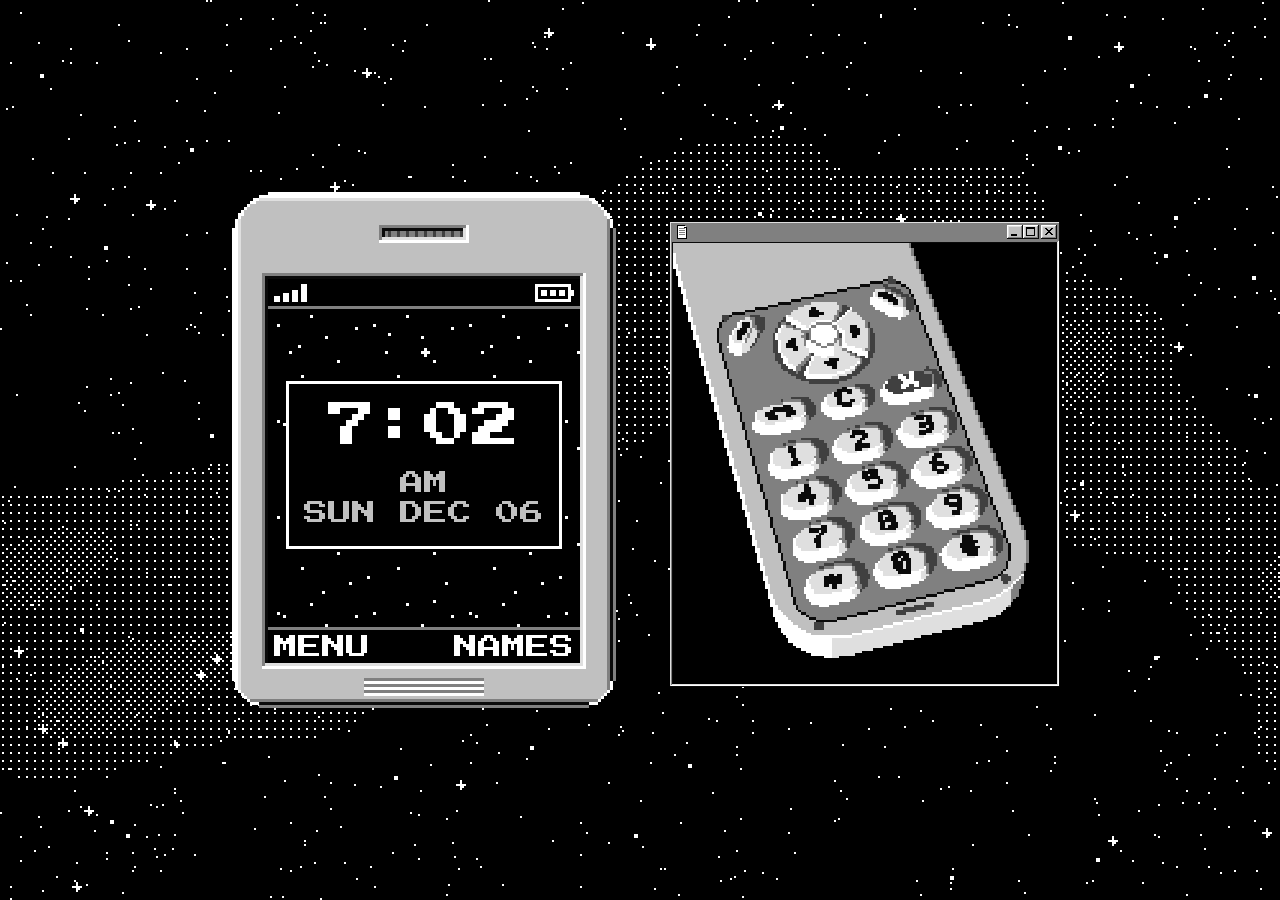
==== commit 6197297e: "revise" ====
--- a/phone.html
+++ b/phone.html
@@ -4,16 +4,18 @@
 <meta charset="UTF-8" />
 <meta name="viewport" content="width=device-width, initial-scale=1.0" />
 <title>Phone</title>
-<link rel="stylesheet" href="window.css" />
 <link rel="stylesheet" href="phone.css" />
+<link rel="stylesheet" href="window.css">
 </head>
 <body>
-
+<canvas id="sky" aria-hidden="true"></canvas>
 <main class="stage">
 
   <!-- 左：手机屏幕 -->
-  <section class="phone" aria-label="Phone">
-    <div class="phone-shell"></div>
+
+
+<section class="phone" aria-label="Phone">
+  <div class="phone-shell"></div>
     <div class="phone-body">
       <span class="earpiece" aria-hidden="true"></span>
 
@@ -32,63 +34,44 @@
     </div>
   </section>
 
-  <p class="hint">0-9 ARROWS ENTER<br>BKSP=C  ESC=END</p>
 
-  <!-- 右：键盘小窗口 -->
-  <div class="win keypad-win" aria-label="Keypad">
+ 
 
-    <div class="win-title">
-      <span class="win-icon"></span>
-      <span class="win-btns">
-        <button class="win-btn min" aria-label="Minimize" tabindex="-1"></button>
-        <button class="win-btn max" aria-label="Maximize" tabindex="-1"></button>
-        <button class="win-btn close" aria-label="Close" tabindex="-1"></button>
-      </span>
+  <!-- 右：手机键盘特写（从左上方斜着看，可以点） -->
+  <div class="win keyboard-window"
+    style="--u: 1px;
+       left: calc(var(--px) * 190);
+       top: calc(var(--px) * 24);
+       --w: calc(var(--px) * 128 + 6px);
+       --h: calc(var(--px) * 147 + 24px);">
+
+  <div class="win-title">
+    <span class="win-icon"></span>
+
+    <span class="win-btns">
+      <button class="win-btn min" aria-label="Minimize"></button>
+      <button class="win-btn max" aria-label="Maximize"></button>
+      <button class="win-btn close" aria-label="Close"></button>
+    </span>
+  </div>
+
+  <div class="win-body">
+    <div class="win-content">
+      <canvas
+        id="keypad"
+        class="keypad-scene"
+        width="150"
+        height="172"
+        aria-label="Phone keypad">
+      </canvas>
     </div>
-
-    <div class="win-body">
-      <div class="win-content keypad" id="keypad">
-
-        <div class="pad-top">
-          <button class="key soft-key" data-key="soft-l" aria-label="Left soft key" tabindex="-1"></button>
-          <div class="dpad">
-            <button class="win-btn win-arrow up"    data-key="up"    aria-label="Up"    tabindex="-1"></button>
-            <button class="win-btn win-arrow left"  data-key="left"  aria-label="Left"  tabindex="-1"></button>
-            <button class="key ok"                  data-key="ok"    aria-label="OK"    tabindex="-1"></button>
-            <button class="win-btn win-arrow right" data-key="right" aria-label="Right" tabindex="-1"></button>
-            <button class="win-btn win-arrow down"  data-key="down"  aria-label="Down"  tabindex="-1"></button>
-          </div>
-          <button class="key soft-key" data-key="soft-r" aria-label="Right soft key" tabindex="-1"></button>
-        </div>
-
-        <div class="pad-row">
-          <button class="key" data-key="call" tabindex="-1">CALL</button>
-          <button class="key" data-key="c" aria-label="Clear" tabindex="-1">C</button>
-          <button class="key inv" data-key="end" tabindex="-1">END</button>
-        </div>
-
-        <div class="pad-nums">
-          <button class="key" data-key="1" tabindex="-1">1</button>
-          <button class="key" data-key="2" tabindex="-1">2</button>
-          <button class="key" data-key="3" tabindex="-1">3</button>
-          <button class="key" data-key="4" tabindex="-1">4</button>
-          <button class="key" data-key="5" tabindex="-1">5</button>
-          <button class="key" data-key="6" tabindex="-1">6</button>
-          <button class="key" data-key="7" tabindex="-1">7</button>
-          <button class="key" data-key="8" tabindex="-1">8</button>
-          <button class="key" data-key="9" tabindex="-1">9</button>
-          <button class="key" data-key="*" tabindex="-1">*</button>
-          <button class="key" data-key="0" tabindex="-1">0</button>
-          <button class="key" data-key="#" tabindex="-1">#</button>
-        </div>
-
-      </div>
-    </div>
-
   </div>
+</div>
 
 </main>
 
+<script src="keypad.js"></script>
 <script src="phone.js"></script>
+<script src="starfield.js"></script>
 </body>
 </html>
--- a/phone.css
+++ b/phone.css
@@ -1,9 +1,13 @@
+@import url('https://fonts.googleapis.com/css2?family=Press+Start+2P&display=swap');
+
 /* ===== 手机页面（黑白像素风格）=====
-   需要和 window.css 放在同一个文件夹里：键盘小窗口直接用它的窗口样式和按钮图标。
    整个页面按一个 360×200 的"像素格子"来排版，phone.js 会算出一个整数倍的 --px，
    所以不管屏幕多大，像素点都是一样大，也不会出现滚动条。
 */
 :root {
+  --px: 1px;
+  --font: "Press Start 2P", "Courier New", monospace;
+
   /* 图标、壁纸、手机外壳的像素圆角（脚本生成，不用手改） */
   --ico-msg: url("data:image/svg+xml,%3Csvg xmlns='http://www.w3.org/2000/svg' width='12' height='12' viewBox='0 0 12 12' shape-rendering='crispEdges'%3E%3Cpath fill='%23000' d='M1 1h10v1h-10zM1 2h2v1h-2zM9 2h2v1h-2zM1 3h1v1h-1zM3 3h1v1h-1zM8 3h1v1h-1zM10 3h1v1h-1zM1 4h1v1h-1zM4 4h1v1h-1zM7 4h1v1h-1zM10 4h1v1h-1zM1 5h1v1h-1zM5 5h2v1h-2zM10 5h1v1h-1zM1 6h1v1h-1zM10 6h1v1h-1zM1 7h1v1h-1zM10 7h1v1h-1zM1 8h1v1h-1zM10 8h1v1h-1zM1 9h10v1h-10z'/%3E%3C/svg%3E");
   --ico-name: url("data:image/svg+xml,%3Csvg xmlns='http://www.w3.org/2000/svg' width='12' height='12' viewBox='0 0 12 12' shape-rendering='crispEdges'%3E%3Cpath fill='%23000' d='M4 1h4v1h-4zM3 2h6v1h-6zM3 3h6v1h-6zM3 4h6v1h-6zM4 5h4v1h-4zM2 7h8v1h-8zM1 8h10v1h-10zM1 9h10v1h-10zM1 10h10v1h-10z'/%3E%3C/svg%3E");
@@ -307,97 +311,49 @@
 .dots i:nth-child(3) { animation-delay: .8s; }
 @keyframes dot { 0% { opacity: 0; } 33% { opacity: 1; } 100% { opacity: 1; } }
 
-/* ================= 键盘小窗口（右）：用 window.css 的窗口 ================= */
-.keypad-win {
-  left: calc(var(--u) * 200);
-  top: calc(var(--u) * 26);
-  --w: calc(var(--u) * 134);
-  --h: calc(var(--u) * 170);
-}
-.keypad-win .win-title { cursor: default; }
-
-.win-content.keypad {
-  display: grid;
-  align-content: center;
-  justify-content: center;
-  gap: calc(var(--u) * 4);
-  padding: calc(var(--u) * 6) 0;
-  background: #000;
-}
-.pad-top {
-  display: grid;
-  grid-template-columns: calc(var(--u) * 28) calc(var(--u) * 48) calc(var(--u) * 28);
-  column-gap: calc(var(--u) * 4);
-  justify-content: center;
-  align-items: start;
-}
-.pad-row, .pad-nums {
-  display: grid;
-  grid-template-columns: repeat(3, calc(var(--u) * 36));
-  gap: calc(var(--u) * 4);
-  justify-content: center;
-}
-.pad-nums { row-gap: calc(var(--u) * 4); }
-
-/* 方向键：十字形，复用窗口滚动条的箭头按钮 */
-.dpad {
-  display: grid;
-  grid-template: repeat(3, calc(var(--u) * 16)) / repeat(3, calc(var(--u) * 16));
-}
-.dpad .up    { grid-area: 1 / 2; }
-.dpad .left  { grid-area: 2 / 1; }
-.dpad .ok    { grid-area: 2 / 2; }
-.dpad .right { grid-area: 2 / 3; }
-.dpad .down  { grid-area: 3 / 2; }
-
-/* 普通按键 */
-.key {
-  position: relative;
-  display: grid;
-  place-items: center;
-  height: calc(var(--u) * 13);
-  padding: 0;
-  border: 0;
-  color: #000;
-  background: var(--face);
-  box-shadow: var(--raised);
-  font: calc(var(--u) * 8)/1 var(--font);
-  cursor: pointer;
+/* ================= 键盘特写（右）：斜着看的像素画面 ================= */
+.keypad-scene {
+  position: absolute;
+  left: calc(var(--u) * 196);
+  top: calc(var(--u) * 24);
+  width: calc(var(--u) * 150);       /* 画布是 150 × 172 个像素格子，整数倍放大 */
+  height: calc(var(--u) * 172);
+  display: block;
+  image-rendering: pixelated;
   touch-action: manipulation;
 }
-.key:active, .key.is-down {
-  padding: calc(var(--u) * 2) 0 0 calc(var(--u) * 2);
-  box-shadow: var(--pressed);
-}
-.key.inv { color: #fff; background: #000; }
-
-.soft-key { margin-top: calc(var(--u) * 2); }
-.soft-key::after {                    /* 软键上的一小条 */
-  content: "";
-  width: calc(var(--u) * 12);
-  height: calc(var(--u) * 2);
-  background: #000;
-}
-.key.ok { width: calc(var(--u) * 16); height: calc(var(--u) * 16); }
-.key.ok::after {                      /* 中间的"圆点" */
-  content: "";
-  width: calc(var(--u) * 6);
-  height: calc(var(--u) * 6);
-  background: #000;
-  clip-path: polygon(
-    calc(var(--u) * 1) 0, calc(var(--u) * 5) 0, calc(var(--u) * 5) calc(var(--u) * 1),
-    calc(var(--u) * 6) calc(var(--u) * 1), calc(var(--u) * 6) calc(var(--u) * 5),
-    calc(var(--u) * 5) calc(var(--u) * 5), calc(var(--u) * 5) calc(var(--u) * 6),
-    calc(var(--u) * 1) calc(var(--u) * 6), calc(var(--u) * 1) calc(var(--u) * 5),
-    0 calc(var(--u) * 5), 0 calc(var(--u) * 1), calc(var(--u) * 1) calc(var(--u) * 1));
-}
-.key.ok:active::after, .key.ok.is-down::after { transform: translate(var(--u), var(--u)); }
-
-/* 键盘按下时（键盘操作）方向键的按下效果，和鼠标按下一样 */
-.dpad .win-btn.is-down { box-shadow: var(--pressed); }
-.dpad .win-btn.is-down::after { transform: translate(var(--u), var(--u)); }
 
 @media (prefers-reduced-motion: reduce) {
   .view.s-home, .dial .num::after, .dots i { animation: none; }
   .dots i { opacity: 1; }
+}
+
+.keyboard-window .win-content {
+  display: grid;
+  place-items: center;
+}
+
+
+
+/* 键盘画布放进窗口，并缩小一点来给标题栏留空间 */
+.keyboard-window .keypad-scene {
+  position: relative;
+  left: auto;
+  top: auto;
+  width: calc(var(--px) * 128);
+  height: calc(var(--px) * 147);
+}
+
+#sky {
+  position: fixed;
+  left: 0;
+  top: 0;
+  z-index: 0;
+  display: block;
+  image-rendering: pixelated;
+  pointer-events: none;
+}
+
+.stage {
+  z-index: 1;
 }
